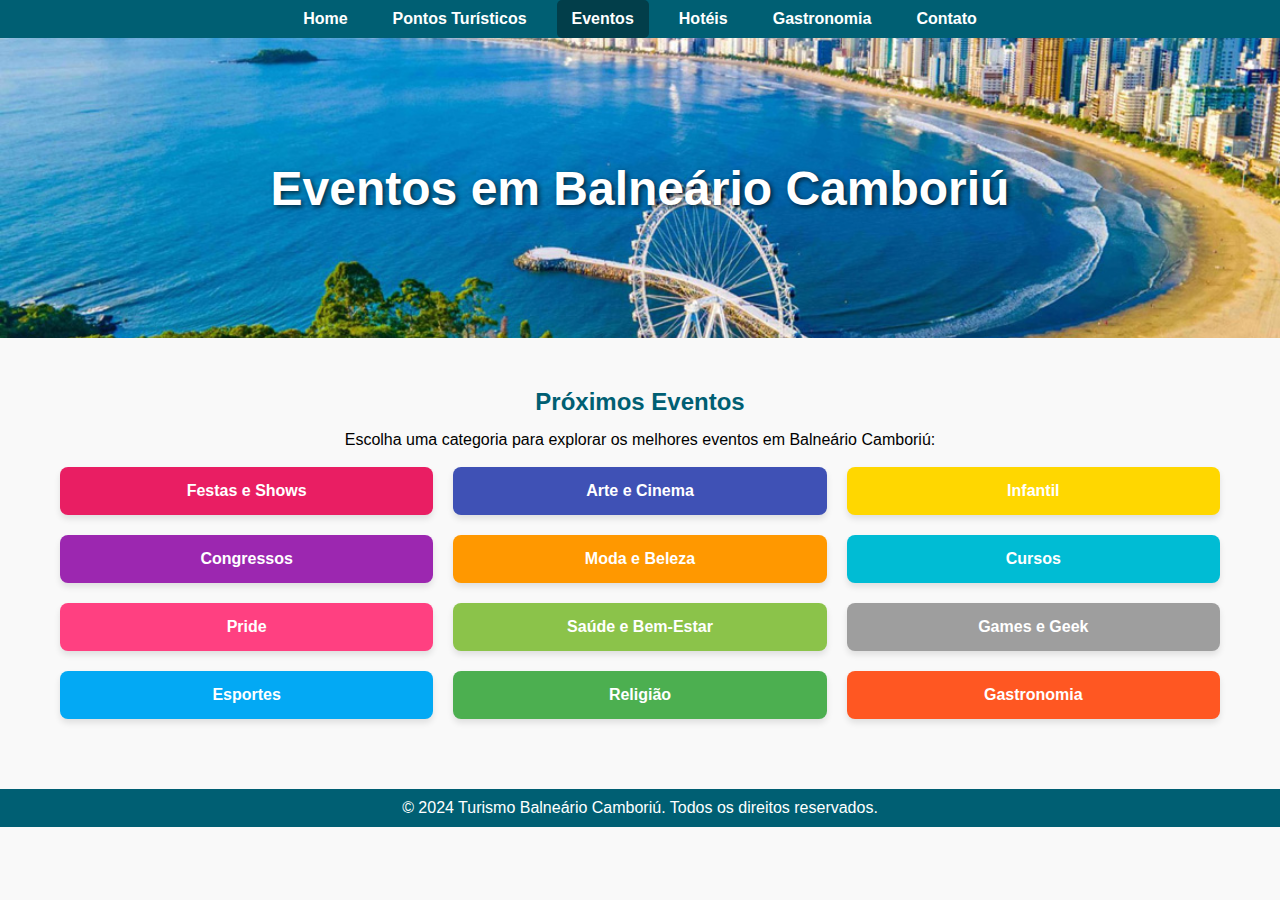
==== eventos.html @ 3508f80f "Add files via upload" ====
<!DOCTYPE html>
<html lang="pt-BR">
<head>
    <meta charset="UTF-8">
    <meta name="viewport" content="width=device-width, initial-scale=1.0">
    <title>Eventos - Balneário Camboriú</title>
    <style>
        /* Reset de margens e paddings */
        * {
            margin: 0;
            padding: 0;
            box-sizing: border-box;
        }

        body {
            font-family: Arial, sans-serif;
            background-color: #f9f9f9;
        }

        header {
            background-color: #005f73;
        }

        nav ul {
            list-style: none;
            padding: 0;
            margin: 0;
            display: flex;
            justify-content: center;
            gap: 15px;
        }

        nav ul li a {
            color: white;
            text-decoration: none;
            padding: 10px 15px;
            font-size: 16px;
            font-weight: bold;
            display: inline-block;
        }

        nav ul li a.active,
        nav ul li a:hover {
            background-color: #023e4a;
            border-radius: 5px;
        }

        header .banner {
            width: 100%;
            height: 300px;
            background: url('banner.jpg') center/cover no-repeat;
            display: flex;
            justify-content: center;
            align-items: center;
            color: white;
            text-align: center;
        }

        header .banner h1 {
            font-size: 48px;
            text-shadow: 2px 2px 5px rgba(0, 0, 0, 0.7);
        }

        main {
            max-width: 1200px;
            margin: 20px auto;
            padding: 20px;
        }

        section {
            margin-bottom: 30px;
        }

        section h2 {
            color: #005f73;
            margin-bottom: 15px;
            text-align: center;
        }

        .event-category {
            display: grid;
            grid-template-columns: repeat(3, 1fr); /* Sempre 3 colunas */
            gap: 20px;
        }

        /* Ajuste responsivo: 2 colunas em telas médias, 1 coluna em telas pequenas */
        @media (max-width: 768px) {
            .event-category {
                grid-template-columns: repeat(2, 1fr);
            }
        }

        @media (max-width: 480px) {
            .event-category {
                grid-template-columns: 1fr;
            }
        }

        .event-category a {
            display: block;
            padding: 15px;
            text-align: center;
            font-size: 16px;
            font-weight: bold;
            color: white;
            border-radius: 8px;
            text-decoration: none;
            box-shadow: 0 4px 6px rgba(0, 0, 0, 0.1);
            transition: transform 0.3s ease, box-shadow 0.3s ease;
        }

        .event-category a:hover {
            transform: translateY(-5px);
            box-shadow: 0 8px 12px rgba(0, 0, 0, 0.2);
        }

        /* Categorias com cores diferentes */
        .festas { background-color: #e91e63; }
        .arte-cinema { background-color: #3f51b5; }
        .infantil { background-color: #ffd700; color: #333; }
        .congresso { background-color: #9c27b0; }
        .moda { background-color: #ff9800; }
        .cursos { background-color: #00bcd4; }
        .pride { background-color: #ff4081; }
        .saude { background-color: #8bc34a; }
        .geek { background-color: #9e9e9e; }
        .esportes { background-color: #03a9f4; }
        .religiao { background-color: #4caf50; }
        .gastronomia { background-color: #ff5722; }

        footer {
            background-color: #005f73;
            color: white;
            text-align: center;
            padding: 10px 0;
            margin-top: 20px;
        }
    </style>
</head>
<body>
    <header>
        <nav>
            <ul>
                <li><a href="index.html">Home</a></li>
                <li><a href="pontos-turisticos.html">Pontos Turísticos</a></li>
                <li><a href="eventos.html" class="active">Eventos</a></li>
                <li><a href="hoteis.html">Hotéis</a></li>
                <li><a href="gastronomia.html">Gastronomia</a></li>
                <li><a href="contato.html">Contato</a></li>
            </ul>
        </nav>
        <section class="banner">
            <h1>Eventos em Balneário Camboriú</h1>
        </section>
    </header>
    <main>
        <section>
            <h2>Próximos Eventos</h2>
            <p style="text-align: center;">Escolha uma categoria para explorar os melhores eventos em Balneário Camboriú:</p>
            <br>
            <div class="event-category">
                <a href="https://www.sympla.com.br/eventos/balneario-camboriu-sc?cl=17-festas-e-shows&page=1" class="festas">Festas e Shows</a>
                <a href="https://www.sympla.com.br/eventos/balneario-camboriu-sc?page=1&cl=10-arte-cinema-e-lazer" class="arte-cinema">Arte e Cinema</a>
                <a href="https://www.sympla.com.br/eventos/balneario-camboriu-sc?page=1&cl=15-infantil" class="infantil">Infantil</a>
                <a href="https://www.sympla.com.br/eventos/balneario-camboriu-sc?page=1&cl=4-congressos-e-palestras" class="congresso">Congressos</a>
                <a href="https://www.sympla.com.br/eventos/balneario-camboriu-sc?page=1&cl=11-moda-e-beleza" class="moda">Moda e Beleza</a>
                <a href="https://www.sympla.com.br/eventos/balneario-camboriu-sc?page=1&cl=8-curso-e-workshops" class="cursos">Cursos</a>
                <a href="https://www.sympla.com.br/eventos/balneario-camboriu-sc?page=1&cl=14-pride" class="pride">Pride</a>
                <a href="https://www.sympla.com.br/eventos/balneario-camboriu-sc?page=1&cl=9-saude-e-bem-estar" class="saude">Saúde e Bem-Estar</a>
                <a href="https://www.sympla.com.br/eventos/balneario-camboriu-sc?page=1&cl=12-games-e-geek" class="geek">Games e Geek</a>
                <a href="https://www.sympla.com.br/eventos/balneario-camboriu-sc?page=1&cl=2-esportes" class="esportes">Esportes</a>
                <a href="https://www.sympla.com.br/eventos/balneario-camboriu-sc?page=1&cl=13-religiao-e-espiritualidade" class="religiao">Religião</a>
                <a href="https://www.sympla.com.br/eventos/balneario-camboriu-sc?page=1&cl=1-gastronomia" class="gastronomia">Gastronomia</a>
            </div>
        </section>
    </main>
    <footer>
        <p>&copy; 2024 Turismo Balneário Camboriú. Todos os direitos reservados.</p>
    </footer>
</body>
</html>
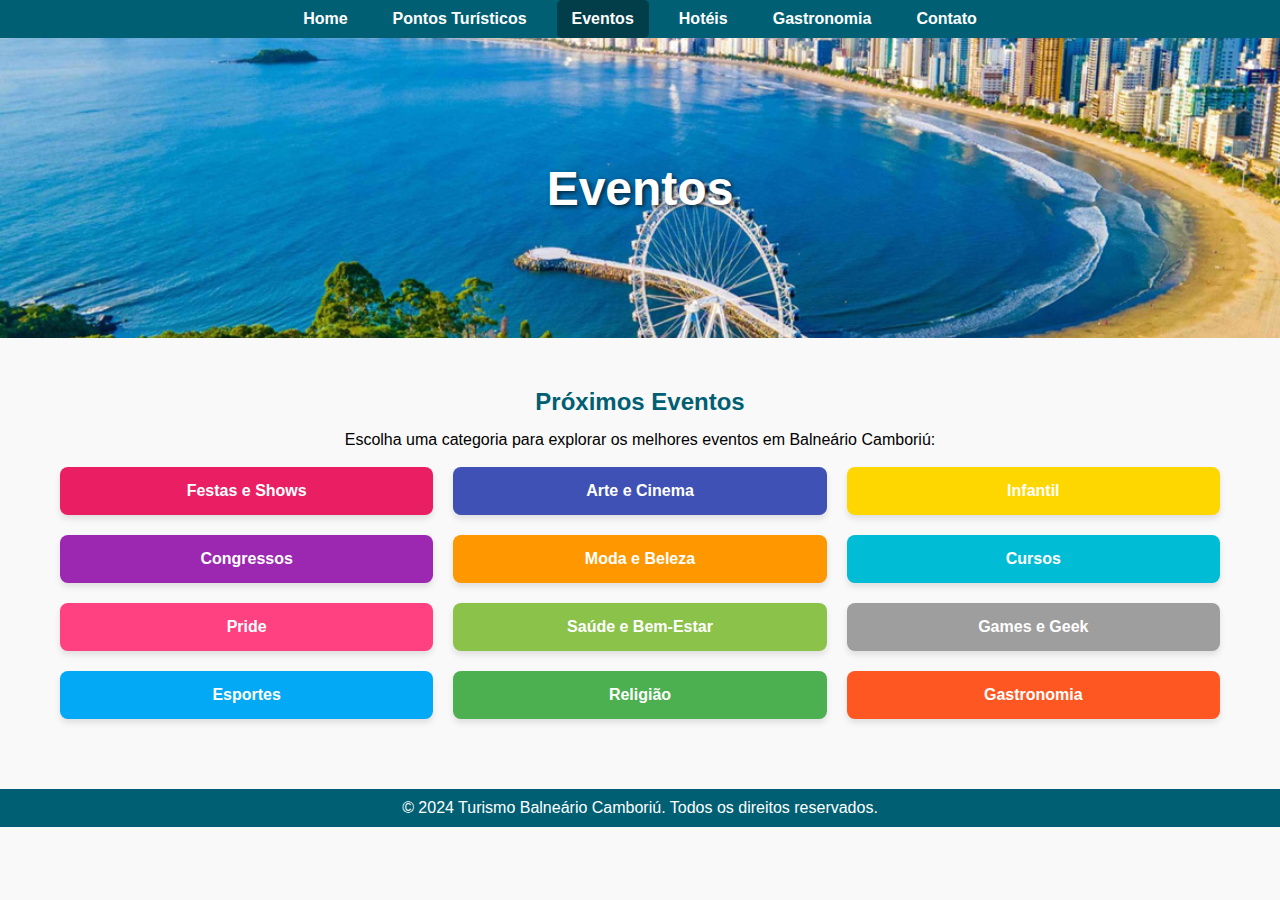
==== commit fed73149: "Update eventos.html" ====
--- a/eventos.html
+++ b/eventos.html
@@ -150,7 +150,7 @@
             </ul>
         </nav>
         <section class="banner">
-            <h1>Eventos em Balneário Camboriú</h1>
+            <h1>Eventos</h1>
         </section>
     </header>
     <main>
